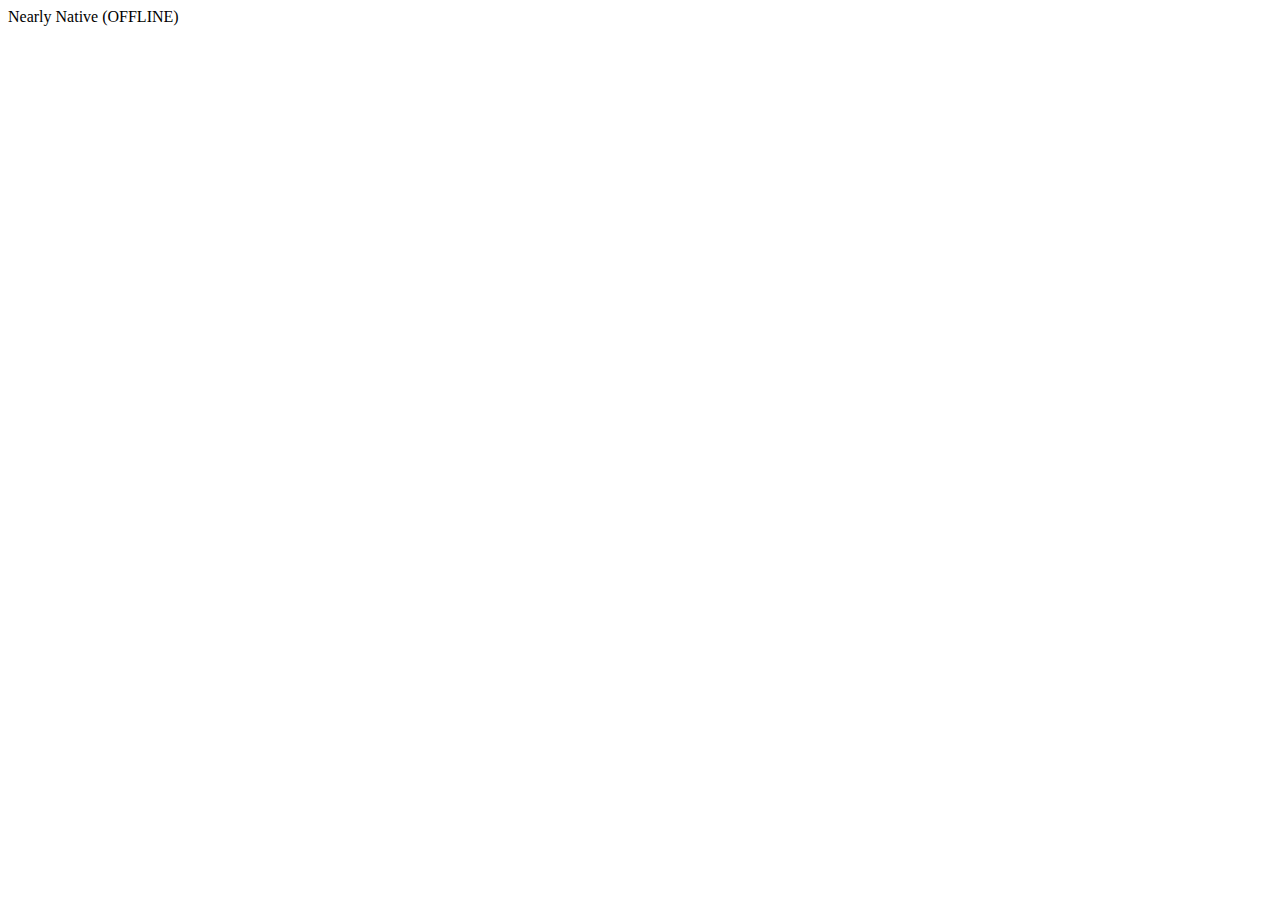
==== offline.html @ 96c0a35d "Added offline html" ====
<html>
  <head>
    <title>Nearly Native</title>
    <meta name="description" content="Simple Web App that feels as native as possible.">
    <meta name="theme-color" content="#4285f4">
    <meta name="viewport" content="width=device-width">
    <meta name="mobile-web-app-capable" content="yes">
    <link rel="icon" href="favicon.ico">
    <link rel="manifest" href="manifest.json">
    <link rel="stylesheet" media="screen" href="styles.css">
  </head>
  <body>
    Nearly Native (OFFLINE)
    <script>
      if ('serviceWorker' in navigator) {
        navigator.serviceWorker.register('service-worker.js', {scope: './'});
      }
    </script>
  </body>
</html>
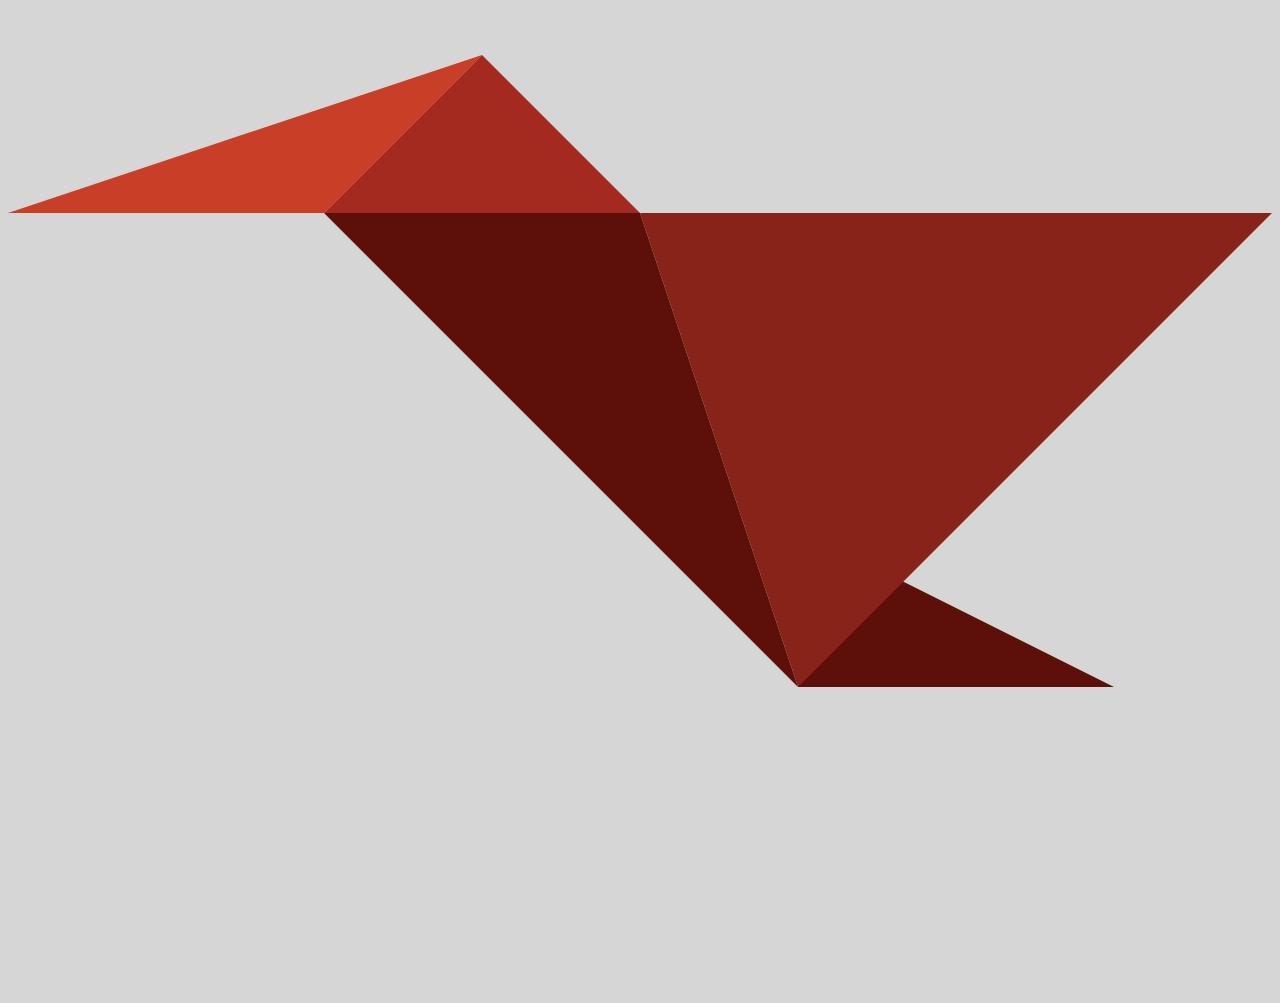
==== commit 631a971b: "Style changes" ====
--- a/offline.html
+++ b/offline.html
@@ -1,20 +1,24 @@
 <html>
   <head>
-    <title>Nearly Native</title>
+    <title>Nearly Native (OFFLINE)</title>
     <meta name="description" content="Simple Web App that feels as native as possible.">
-    <meta name="theme-color" content="#4285f4">
+    <meta name="theme-color" content="#C93E26">
+    <meta name="apple-mobile-web-app-status-bar-style" content="#C93E26">
     <meta name="viewport" content="width=device-width">
     <meta name="mobile-web-app-capable" content="yes">
+    <meta name="apple-mobile-web-app-capable" content="yes">
     <link rel="icon" href="favicon.ico">
     <link rel="manifest" href="manifest.json">
     <link rel="stylesheet" media="screen" href="styles.css">
   </head>
   <body>
-    Nearly Native (OFFLINE)
+    <img class="logo" src="mologo.svg" alt="">
     <script>
+      var cacheBustedUrl = 'index.html?cache-bust=' + Date.now();
+      document.querySelector('#reload').href = cacheBustedUrl;
+    
       if ('serviceWorker' in navigator) {
         navigator.serviceWorker.register('service-worker.js', {scope: './'});
-      }
     </script>
   </body>
 </html>--- a/styles.css
+++ b/styles.css
@@ -0,0 +1,12 @@
+body{
+    font-family:sans-serif;
+    font-size:50px;
+    background:#D6D6D6;
+    display:flex;
+    justify-content:center;
+    align-items:center;
+    color:white;
+}
+.logo{
+  width: 100%;
+}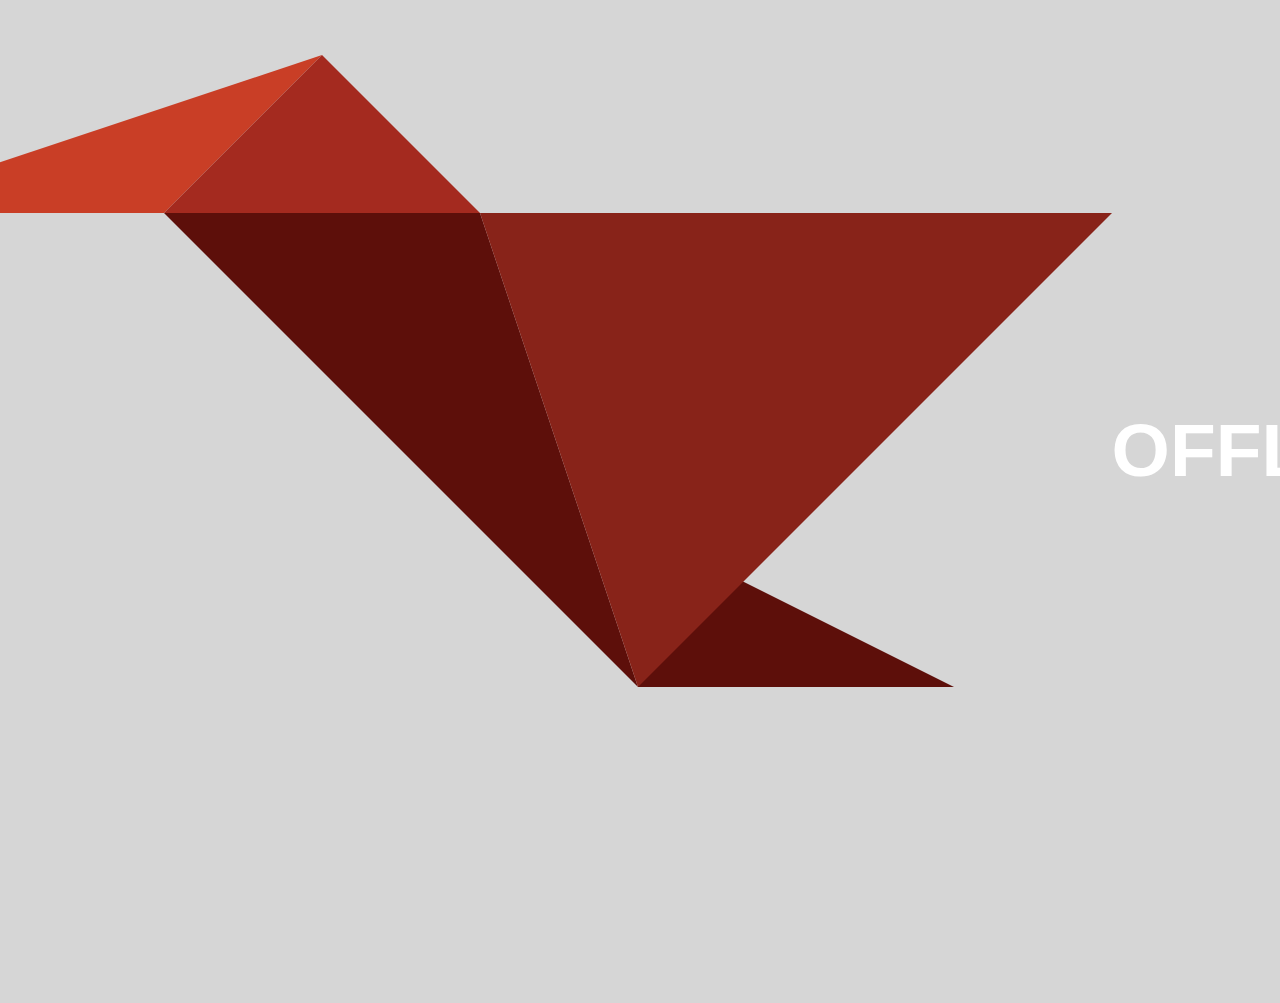
==== commit 8c63a20f: "Use UpUp for offline" ====
--- a/offline.html
+++ b/offline.html
@@ -1,24 +1,39 @@
 <html>
   <head>
     <title>Nearly Native (OFFLINE)</title>
-    <meta name="description" content="Simple Web App that feels as native as possible.">
-    <meta name="theme-color" content="#C93E26">
-    <meta name="apple-mobile-web-app-status-bar-style" content="#C93E26">
-    <meta name="viewport" content="width=device-width">
-    <meta name="mobile-web-app-capable" content="yes">
-    <meta name="apple-mobile-web-app-capable" content="yes">
-    <link rel="icon" href="favicon.ico">
-    <link rel="manifest" href="manifest.json">
-    <link rel="stylesheet" media="screen" href="styles.css">
+      <meta name="description" content="Simple Web App that feels as native as possible.">
+      
+      <meta name="viewport" content="width=device-width">
+      <meta name="mobile-web-app-capable" content="yes">
+      <meta name="apple-mobile-web-app-capable" content="yes">
+      
+      <meta name="theme-color" content="#FF5F5F">
+      <meta name="apple-mobile-web-app-status-bar-style" content="black-translucent">
+      
+      <link rel="apple-touch-icon" sizes="57x57" href="apple-icon-57x57.png">
+      <link rel="apple-touch-icon" sizes="60x60" href="apple-icon-60x60.png">
+      <link rel="apple-touch-icon" sizes="72x72" href="apple-icon-72x72.png">
+      <link rel="apple-touch-icon" sizes="76x76" href="apple-icon-76x76.png">
+      <link rel="apple-touch-icon" sizes="114x114" href="apple-icon-114x114.png">
+      <link rel="apple-touch-icon" sizes="120x120" href="apple-icon-120x120.png">
+      <link rel="apple-touch-icon" sizes="144x144" href="apple-icon-144x144.png">
+      <link rel="apple-touch-icon" sizes="152x152" href="apple-icon-152x152.png">
+      <link rel="apple-touch-icon" sizes="180x180" href="apple-icon-180x180.png">
+      <link rel="icon" type="image/png" sizes="192x192"  href="android-icon-192x192.png">
+      <link rel="icon" type="image/png" sizes="32x32" href="favicon-32x32.png">
+      <link rel="icon" type="image/png" sizes="96x96" href="favicon-96x96.png">
+      <link rel="icon" type="image/png" sizes="16x16" href="favicon-16x16.png">
+      
+      <link rel="apple-touch-startup-image" href="/startup.png">
+      
+      <meta name="msapplication-TileColor" content="#FF5F5F">
+      <meta name="msapplication-TileImage" content="ms-icon-144x144.png">
+      
+      <link rel="manifest" href="manifest.json">
+      <link rel="stylesheet" media="screen" href="styles.css">
   </head>
   <body>
     <img class="logo" src="mologo.svg" alt="">
-    <script>
-      var cacheBustedUrl = 'index.html?cache-bust=' + Date.now();
-      document.querySelector('#reload').href = cacheBustedUrl;
-    
-      if ('serviceWorker' in navigator) {
-        navigator.serviceWorker.register('service-worker.js', {scope: './'});
-    </script>
+    <h2>OFFLINE</h2>
   </body>
 </html>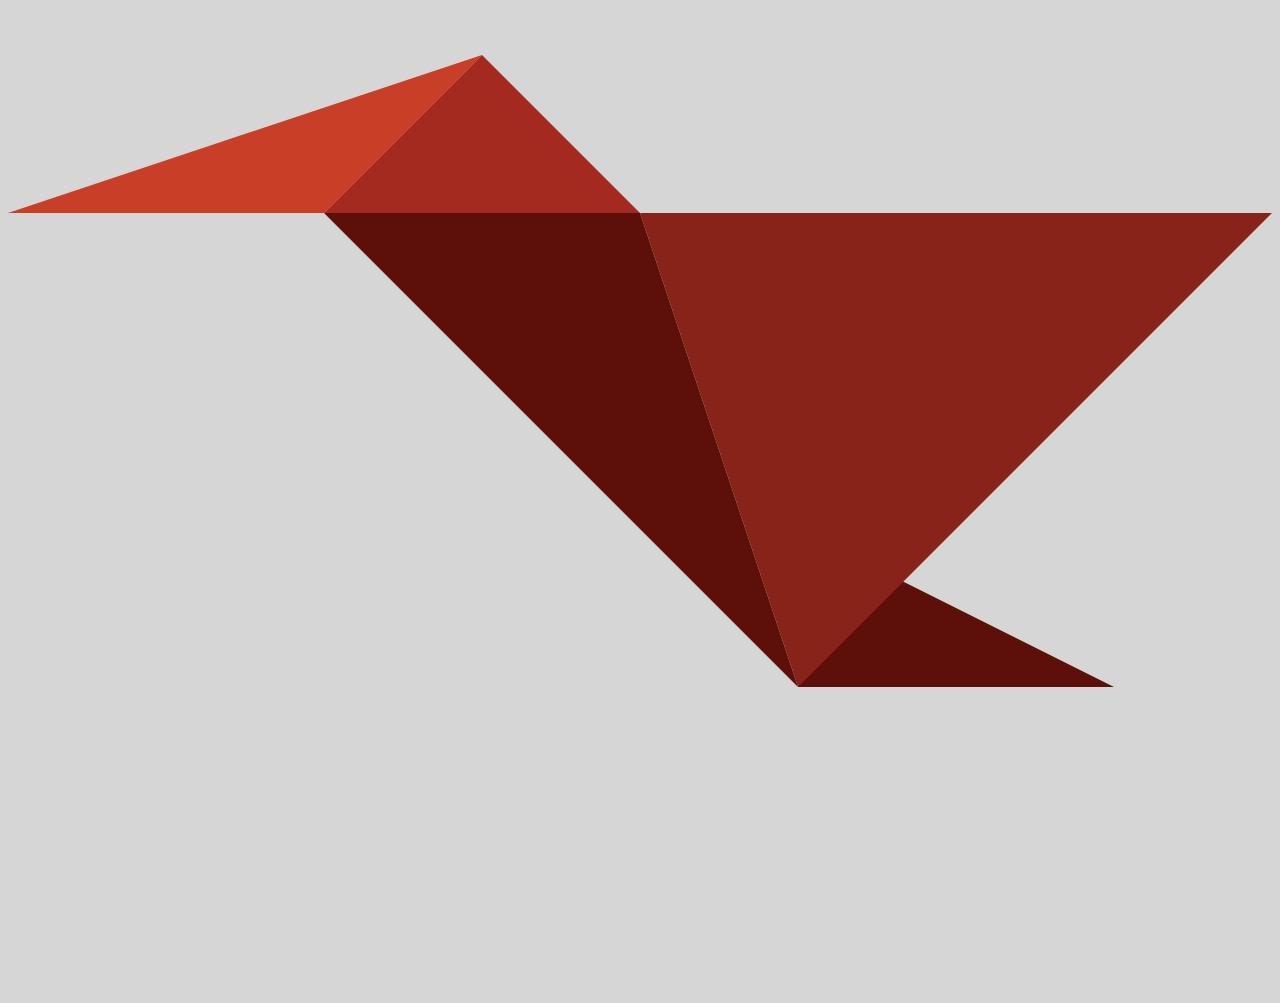
==== commit 45b04f3f: "Revert "Use UpUp for offline"" ====
--- a/offline.html
+++ b/offline.html
@@ -1,39 +1,21 @@
 <html>
   <head>
     <title>Nearly Native (OFFLINE)</title>
-      <meta name="description" content="Simple Web App that feels as native as possible.">
-      
-      <meta name="viewport" content="width=device-width">
-      <meta name="mobile-web-app-capable" content="yes">
-      <meta name="apple-mobile-web-app-capable" content="yes">
-      
-      <meta name="theme-color" content="#FF5F5F">
-      <meta name="apple-mobile-web-app-status-bar-style" content="black-translucent">
-      
-      <link rel="apple-touch-icon" sizes="57x57" href="apple-icon-57x57.png">
-      <link rel="apple-touch-icon" sizes="60x60" href="apple-icon-60x60.png">
-      <link rel="apple-touch-icon" sizes="72x72" href="apple-icon-72x72.png">
-      <link rel="apple-touch-icon" sizes="76x76" href="apple-icon-76x76.png">
-      <link rel="apple-touch-icon" sizes="114x114" href="apple-icon-114x114.png">
-      <link rel="apple-touch-icon" sizes="120x120" href="apple-icon-120x120.png">
-      <link rel="apple-touch-icon" sizes="144x144" href="apple-icon-144x144.png">
-      <link rel="apple-touch-icon" sizes="152x152" href="apple-icon-152x152.png">
-      <link rel="apple-touch-icon" sizes="180x180" href="apple-icon-180x180.png">
-      <link rel="icon" type="image/png" sizes="192x192"  href="android-icon-192x192.png">
-      <link rel="icon" type="image/png" sizes="32x32" href="favicon-32x32.png">
-      <link rel="icon" type="image/png" sizes="96x96" href="favicon-96x96.png">
-      <link rel="icon" type="image/png" sizes="16x16" href="favicon-16x16.png">
-      
-      <link rel="apple-touch-startup-image" href="/startup.png">
-      
-      <meta name="msapplication-TileColor" content="#FF5F5F">
-      <meta name="msapplication-TileImage" content="ms-icon-144x144.png">
-      
-      <link rel="manifest" href="manifest.json">
-      <link rel="stylesheet" media="screen" href="styles.css">
+    <meta name="description" content="Simple Web App that feels as native as possible.">
+    <meta name="theme-color" content="#C93E26">
+    <meta name="apple-mobile-web-app-status-bar-style" content="#C93E26">
+    <meta name="viewport" content="width=device-width">
+    <meta name="mobile-web-app-capable" content="yes">
+    <meta name="apple-mobile-web-app-capable" content="yes">
+    <link rel="icon" href="favicon.ico">
+    <link rel="manifest" href="manifest.json">
+    <link rel="stylesheet" media="screen" href="styles.css">
   </head>
   <body>
     <img class="logo" src="mologo.svg" alt="">
-    <h2>OFFLINE</h2>
+    <script>
+      if ('serviceWorker' in navigator) {
+        navigator.serviceWorker.register('service-worker.js', {scope: './'});
+    </script>
   </body>
 </html>